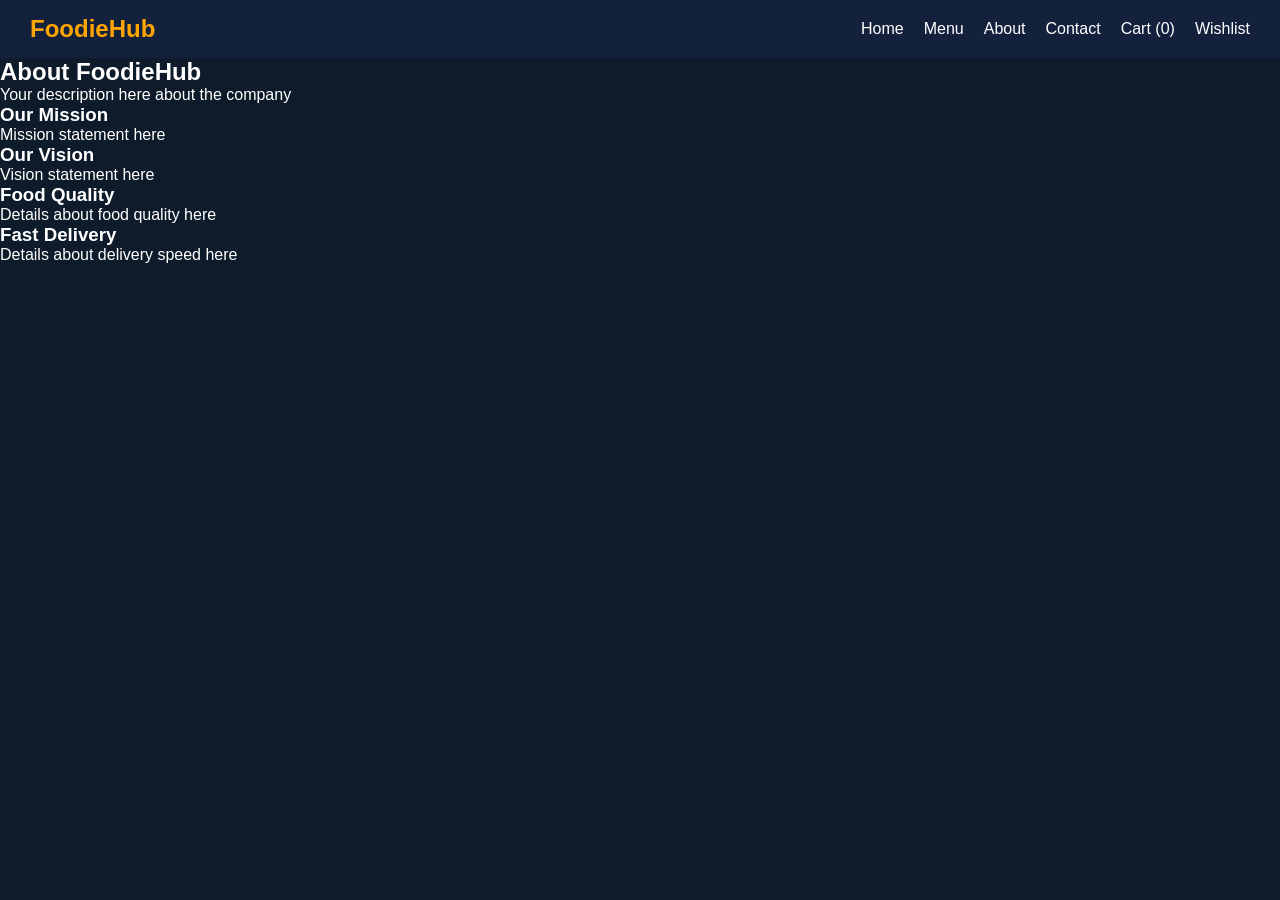
==== about.html @ 1b5cf626 "Add new FoodieHub pages" ====
<!DOCTYPE html>
<html lang="en">
<head>
  <meta charset="UTF-8">
  <meta name="viewport" content="width=device-width, initial-scale=1.0">
  <title>About - FoodieHub</title>
  <link rel="stylesheet" href="style.css">
</head>
<body>

  <nav>
    <div class="logo">FoodieHub</div>
    <ul>
      <li><a href="index.html">Home</a></li>
      <li><a href="menu.html">Menu</a></li>
      <li><a href="about.html">About</a></li>
      <li><a href="contact.html">Contact</a></li>
      <li><a href="cart.html">Cart (<span id="cartCount">0</span>)</a></li>
      <li><a href="wishlist.html">Wishlist</a></li>
    </ul>
  </nav>

  <section class="about-section">
    <h2>About FoodieHub</h2>
    <p>Your description here about the company</p>

    <h3>Our Mission</h3>
    <p>Mission statement here</p>

    <h3>Our Vision</h3>
    <p>Vision statement here</p>

    <h3>Food Quality</h3>
    <p>Details about food quality here</p>

    <h3>Fast Delivery</h3>
    <p>Details about delivery speed here</p>
  </section>

  <script src="script.js"></script>
</body>
</html>
---- style.css ----
* {
  margin: 0;
  padding: 0;
  box-sizing: border-box;
  font-family: Arial, sans-serif;
}

body {
  background-color: #0d1b2a;
  color: white;
}

nav {
  display: flex;
  justify-content: space-between;
  align-items: center;
  background-color: #14213d;
  padding: 15px 30px;
}

nav .logo {
  font-size: 24px;
  font-weight: bold;
  color: orange;
}

nav ul {
  display: flex;
  list-style: none;
  gap: 20px;
}

nav ul li a {
  color: white;
  text-decoration: none;
  font-size: 16px;
}

nav ul li a:hover {
  color: orange;
}

.hero {
  text-align: center;
  padding: 60px 20px;
}

.hero h1 {
  font-size: 48px;
  color: orange;
  margin-bottom: 10px;
}

.hero p {
  font-size: 20px;
  margin-bottom: 20px;
}

.hero video {
  width: 100%;
  max-width: 500px;
  border-radius: 10px;
  margin-bottom: 20px;
}

.hero button {
  background-color: orange;
  color: #0d1b2a;
  border: none;
  padding: 12px 24px;
  margin: 0 10px;
  font-size: 16px;
  border-radius: 6px;
  cursor: pointer;
  transition: 0.3s;
}

.hero button:hover {
  background-color: white;
}

.food-cards {
  display: flex;
  justify-content: center;
  gap: 20px;
  padding: 40px 20px;
}

.popular-foods {
  padding: 40px 20px;
  text-align: center;
}

.popular-foods h2 {
  font-size: 32px;
  color: orange;
  margin-bottom: 30px;
}

.food-cards {
  display: flex;
  flex-wrap: wrap;
  justify-content: center;
  gap: 20px;
}

.food-card {
  background-color: #14213d;
  border-radius: 10px;
  padding: 15px;
  width: 250px;
  text-align: left;
  transition: 0.3s;
}

.food-card:hover {
  transform: translateY(-5px);
  box-shadow: 0 8px 20px rgba(0, 0, 0, 0.4);
}

.food-card img {
  width: 100%;
  height: 160px;
  object-fit: cover;
  border-radius: 8px;
  margin-bottom: 10px;
}

.food-card h3 {
  font-size: 20px;
  margin-bottom: 5px;
}

.food-card p {
  font-size: 14px;
  color: #cccccc;
  margin-bottom: 10px;
}

.food-card .price {
  font-weight: bold;
  color: orange;
  margin-right: 10px;
}

.food-card .rating {
  font-size: 14px;
}

.food-card button {
  background-color: orange;
  color: #0d1b2a;
  border: none;
  padding: 8px 12px;
  margin-top: 10px;
  margin-right: 5px;
  border-radius: 5px;
  cursor: pointer;
  font-size: 13px;
  transition: 0.3s;
}

.food-card button:hover {
  background-color: white;
}

.categories {
  padding: 40px 20px;
  text-align: center;
}

.categories h2 {
  font-size: 32px;
  color: orange;
  margin-bottom: 30px;
}

.category-list {
  display: flex;
  flex-wrap: wrap;
  justify-content: center;
  gap: 15px;
}

.category-item {
  background-color: #14213d;
  padding: 12px 20px;
  border-radius: 20px;
  cursor: pointer;
  transition: 0.3s;
}

.category-item:hover {
  background-color: orange;
  color: #0d1b2a;
}

.offers {
  padding: 40px 20px;
  text-align: center;
}

.offers h2 {
  font-size: 32px;
  color: orange;
  margin-bottom: 30px;
}

.offer-list {
  display: flex;
  flex-wrap: wrap;
  justify-content: center;
  gap: 20px;
}

.offer-item {
  background-color: #14213d;
  border: 2px dashed orange;
  border-radius: 10px;
  padding: 20px;
  width: 220px;
}

.offer-item h3 {
  color: orange;
  font-size: 22px;
  margin-bottom: 8px;
}

.offer-item p {
  font-size: 14px;
  color: #cccccc;
}

.reviews {
  padding: 40px 20px;
  text-align: center;
}

.reviews h2 {
  font-size: 32px;
  color: orange;
  margin-bottom: 30px;
}

.review-list {
  display: flex;
  flex-wrap: wrap;
  justify-content: center;
  gap: 20px;
}

.review-item {
  background-color: #14213d;
  border-radius: 10px;
  padding: 20px;
  width: 280px;
  text-align: left;
}

.review-item p {
  font-size: 15px;
  margin-bottom: 10px;
  color: #eeeeee;
}

.review-item .reviewer-name {
  display: block;
  font-weight: bold;
  color: orange;
  margin-bottom: 5px;
}

.review-item .rating {
  font-size: 14px;
}

.why-choose-us {
  padding: 40px 20px;
  text-align: center;
}

.why-choose-us h2 {
  font-size: 32px;
  color: orange;
  margin-bottom: 30px;
}

.feature-list {
  display: flex;
  flex-wrap: wrap;
  justify-content: center;
  gap: 20px;
}

.feature-item {
  background-color: #14213d;
  border-radius: 10px;
  padding: 20px;
  width: 220px;
}

.feature-item h3 {
  color: orange;
  font-size: 20px;
  margin-bottom: 8px;
}

.feature-item p {
  font-size: 14px;
  color: #cccccc;
}

footer {
  background-color: #14213d;
  padding: 40px 20px 20px;
  display: flex;
  flex-wrap: wrap;
  justify-content: space-around;
  gap: 20px;
}

.footer-section h3 {
  color: orange;
  margin-bottom: 10px;
}

.footer-section p {
  font-size: 14px;
  color: #cccccc;
  margin-bottom: 5px;
}

.footer-section ul {
  list-style: none;
}

.footer-section ul li {
  margin-bottom: 5px;
}

.footer-section ul li a {
  color: #cccccc;
  text-decoration: none;
  font-size: 14px;
}

.footer-section ul li a:hover {
  color: orange;
}

.copyright {
  width: 100%;
  text-align: center;
  padding-top: 20px;
  font-size: 13px;
  color: #999999;
  border-top: 1px solid #2a3a5a;
  margin-top: 20px;
}

footer {
  background-color: #14213d;
  padding: 40px 20px 20px;
  display: flex;
  flex-wrap: wrap;
  justify-content: space-around;
  gap: 20px;
}

.footer-section h3 {
  color: orange;
  margin-bottom: 10px;
}

.footer-section p {
  font-size: 14px;
  color: #cccccc;
  margin-bottom: 5px;
}

.footer-section ul {
  list-style: none;
}

.footer-section ul li {
  margin-bottom: 5px;
}

.footer-section ul li a {
  color: #cccccc;
  text-decoration: none;
  font-size: 14px;
}

.footer-section ul li a:hover {
  color: orange;
}

.copyright {
  width: 100%;
  text-align: center;
  padding-top: 20px;
  font-size: 13px;
  color: #999999;
  border-top: 1px solid #2a3a5a;
  margin-top: 20px;
}

.search-section {
  text-align: center;
  padding: 30px 20px 10px;
}

.search-section input {
  width: 100%;
  max-width: 400px;
  padding: 12px 20px;
  border: none;
  border-radius: 25px;
  font-size: 16px;
  background-color: #14213d;
  color: white;
}

.search-section input::placeholder {
  color: #aaaaaa;
}

.menu-categories {
  display: flex;
  flex-wrap: wrap;
  justify-content: center;
  gap: 12px;
  padding: 20px;
}

.category-btn {
  background-color: #14213d;
  color: white;
  border: none;
  padding: 10px 18px;
  border-radius: 20px;
  cursor: pointer;
  font-size: 14px;
  transition: 0.3s;
}

.category-btn:hover {
  background-color: orange;
  color: #0d1b2a;
}

.category-btn.active {
  background-color: orange;
  color: #0d1b2a;
}

.menu-foods {
  padding: 20px;
}
.cart-section {
  padding: 40px 20px;
}

.cart-section h2 {
  font-size: 32px;
  color: orange;
  text-align: center;
  margin-bottom: 30px;
}

.cart-items {
  display: flex;
  flex-direction: column;
  gap: 15px;
  max-width: 700px;
  margin: 0 auto;
}

.cart-item {
  background-color: #14213d;
  border-radius: 10px;
  padding: 15px;
  display: flex;
  align-items: center;
  gap: 15px;
}

.cart-item img {
  width: 80px;
  height: 80px;
  object-fit: cover;
  border-radius: 8px;
}

.cart-item h3 {
  font-size: 18px;
  margin-bottom: 5px;
}

.cart-item p {
  font-size: 14px;
  color: #cccccc;
}

.cart-summary {
  max-width: 700px;
  margin: 30px auto 0;
  background-color: #14213d;
  padding: 20px;
  border-radius: 10px;
}

.cart-summary p {
  font-size: 16px;
  margin-bottom: 10px;
}

.cart-summary button {
  background-color: orange;
  color: #0d1b2a;
  border: none;
  padding: 12px 24px;
  border-radius: 6px;
  font-size: 16px;
  cursor: pointer;
  margin-top: 10px;
  transition: 0.3s;
}

.cart-summary button:hover {
  background-color: white;
}
.auth-section {
  max-width: 400px;
  margin: 60px auto;
  padding: 30px;
  background-color: #14213d;
  border-radius: 10px;
  text-align: center;
}

.auth-section h2 {
  color: orange;
  font-size: 28px;
  margin-bottom: 25px;
}

.auth-section form {
  display: flex;
  flex-direction: column;
  gap: 15px;
}

.auth-section input {
  padding: 12px 15px;
  border: none;
  border-radius: 6px;
  font-size: 15px;
  background-color: #0d1b2a;
  color: white;
}

.auth-section input::placeholder {
  color: #aaaaaa;
}

.auth-section button {
  background-color: orange;
  color: #0d1b2a;
  border: none;
  padding: 12px;
  border-radius: 6px;
  font-size: 16px;
  cursor: pointer;
  font-weight: bold;
  transition: 0.3s;
}

.auth-section button:hover {
  background-color: white;
}

.auth-section p {
  margin-top: 20px;
  font-size: 14px;
  color: #cccccc;
}

.auth-section p a {
  color: orange;
  text-decoration: none;
}

.auth-section p a:hover {
  text-decoration: underline;
}
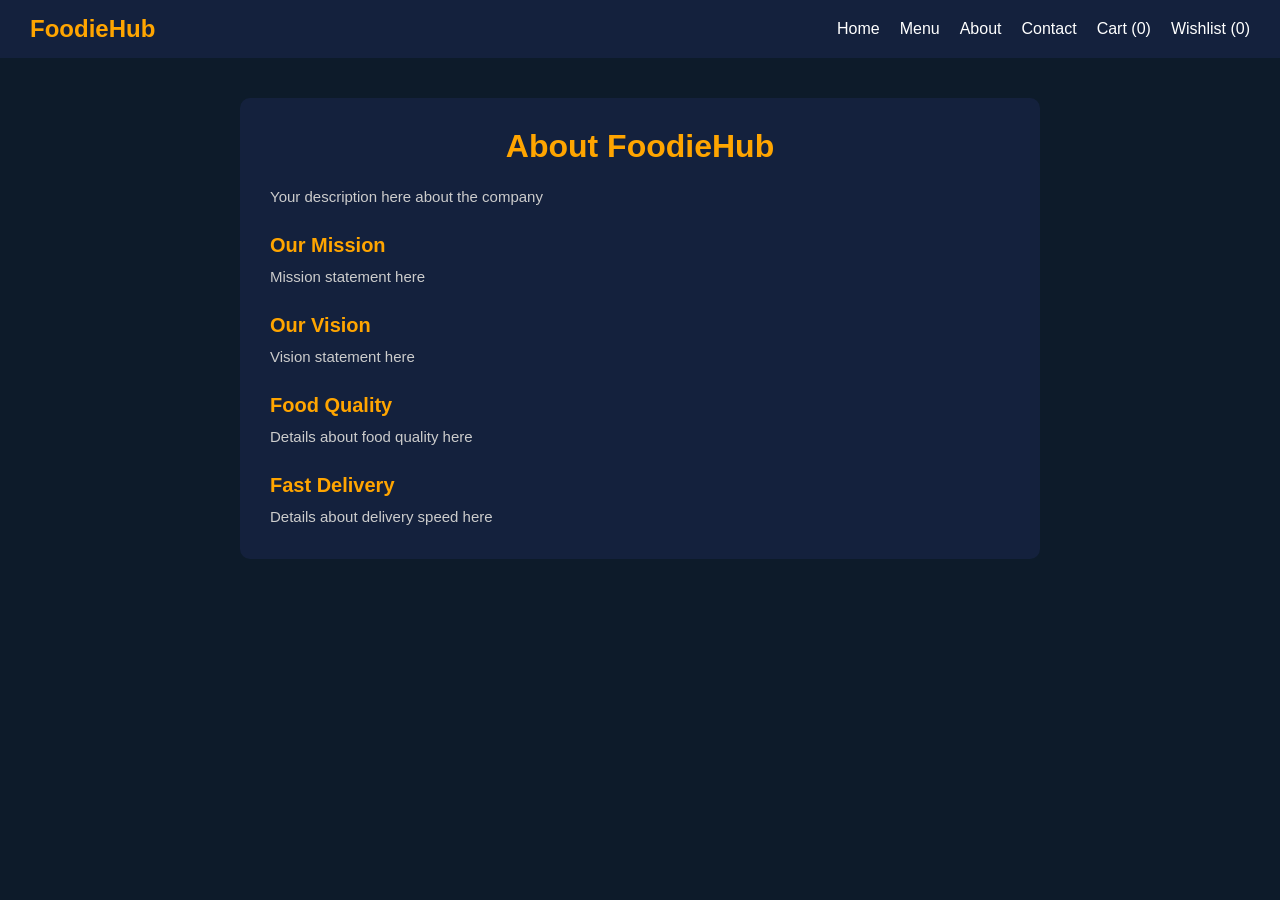
==== commit 4462d0d4: "Initial FoodieHub website" ====
--- a/about.html
+++ b/about.html
@@ -16,7 +16,7 @@
       <li><a href="about.html">About</a></li>
       <li><a href="contact.html">Contact</a></li>
       <li><a href="cart.html">Cart (<span id="cartCount">0</span>)</a></li>
-      <li><a href="wishlist.html">Wishlist</a></li>
+      <li><a href="wishlist.html">Wishlist (<span id="wishlistCount">0</span>)</a></li>
     </ul>
   </nav>
 
--- a/style.css
+++ b/style.css
@@ -595,4 +595,229 @@
 
 .auth-section p a:hover {
   text-decoration: underline;
+}
+
+.about-section {
+  max-width: 800px;
+  margin: 40px auto;
+  padding: 30px;
+  background-color: #14213d;
+  border-radius: 10px;
+}
+
+.about-section h2 {
+  color: orange;
+  font-size: 32px;
+  text-align: center;
+  margin-bottom: 20px;
+}
+
+.about-section h3 {
+  color: orange;
+  font-size: 20px;
+  margin-top: 25px;
+  margin-bottom: 8px;
+}
+
+.about-section p {
+  font-size: 15px;
+  color: #cccccc;
+  line-height: 1.6;
+}
+
+.contact-section {
+  max-width: 500px;
+  margin: 40px auto;
+  padding: 30px;
+  background-color: #14213d;
+  border-radius: 10px;
+}
+
+.contact-section h2 {
+  color: orange;
+  font-size: 32px;
+  text-align: center;
+  margin-bottom: 20px;
+}
+
+.contact-section form {
+  display: flex;
+  flex-direction: column;
+  gap: 15px;
+}
+
+.contact-section input,
+.contact-section textarea {
+  padding: 12px 15px;
+  border: none;
+  border-radius: 6px;
+  font-size: 15px;
+  background-color: #0d1b2a;
+  color: white;
+}
+
+.contact-section textarea {
+  min-height: 120px;
+  resize: vertical;
+}
+
+.contact-section input::placeholder,
+.contact-section textarea::placeholder {
+  color: #aaaaaa;
+}
+
+.contact-section button {
+  background-color: orange;
+  color: #0d1b2a;
+  border: none;
+  padding: 12px;
+  border-radius: 6px;
+  font-size: 16px;
+  font-weight: bold;
+  cursor: pointer;
+  transition: 0.3s;
+}
+
+.contact-section button:hover {
+  background-color: white;
+}
+
+.contact-info {
+  margin-top: 25px;
+  padding-top: 20px;
+  border-top: 1px solid #2a3a5a;
+}
+
+.contact-info p {
+  font-size: 14px;
+  color: #cccccc;
+  margin-bottom: 8px;
+}
+
+.checkout-section {
+  max-width: 500px;
+  margin: 40px auto;
+  padding: 30px;
+  background-color: #14213d;
+  border-radius: 10px;
+}
+
+.checkout-section h2 {
+  color: orange;
+  text-align: center;
+  margin-bottom: 20px;
+}
+
+.order-summary, .coupon-box {
+  margin-bottom: 20px;
+}
+
+.order-summary p {
+  margin-bottom: 8px;
+}
+
+.coupon-box {
+  display: flex;
+  gap: 10px;
+}
+
+.checkout-section input,
+.checkout-section select {
+  padding: 12px 15px;
+  border: none;
+  border-radius: 6px;
+  font-size: 15px;
+  background-color: #0d1b2a;
+  color: white;
+}
+
+.coupon-box input {
+  flex: 1;
+}
+
+.checkout-section form {
+  display: flex;
+  flex-direction: column;
+  gap: 15px;
+}
+
+.checkout-section button {
+  background-color: orange;
+  color: #0d1b2a;
+  border: none;
+  padding: 12px;
+  border-radius: 6px;
+  font-weight: bold;
+  cursor: pointer;
+}
+
+.checkout-section button:hover {
+  background-color: white;
+}
+
+.order-success {
+  text-align: center;
+}
+
+.order-success h3 {
+  color: orange;
+  margin-bottom: 10px;
+}
+
+.order-success a {
+  color: orange;
+}
+
+@media screen and (max-width: 768px) {
+
+  nav {
+    flex-direction: column;
+    gap: 10px;
+    padding: 15px;
+  }
+
+  nav ul {
+    flex-wrap: wrap;
+    justify-content: center;
+    gap: 12px;
+  }
+
+  .hero h1 {
+    font-size: 32px;
+  }
+
+  .hero p {
+    font-size: 16px;
+  }
+
+  .hero button {
+    margin: 5px;
+  }
+
+  .food-card,
+  .offer-item,
+  .review-item,
+  .feature-item {
+    width: 100%;
+    max-width: 320px;
+  }
+
+  footer {
+    flex-direction: column;
+    text-align: center;
+  }
+
+  .cart-item {
+    flex-wrap: wrap;
+    justify-content: center;
+    text-align: center;
+  }
+
+  .auth-section,
+  .about-section,
+  .contact-section,
+  .checkout-section {
+    margin: 20px 15px;
+    padding: 20px;
+  }
 }
